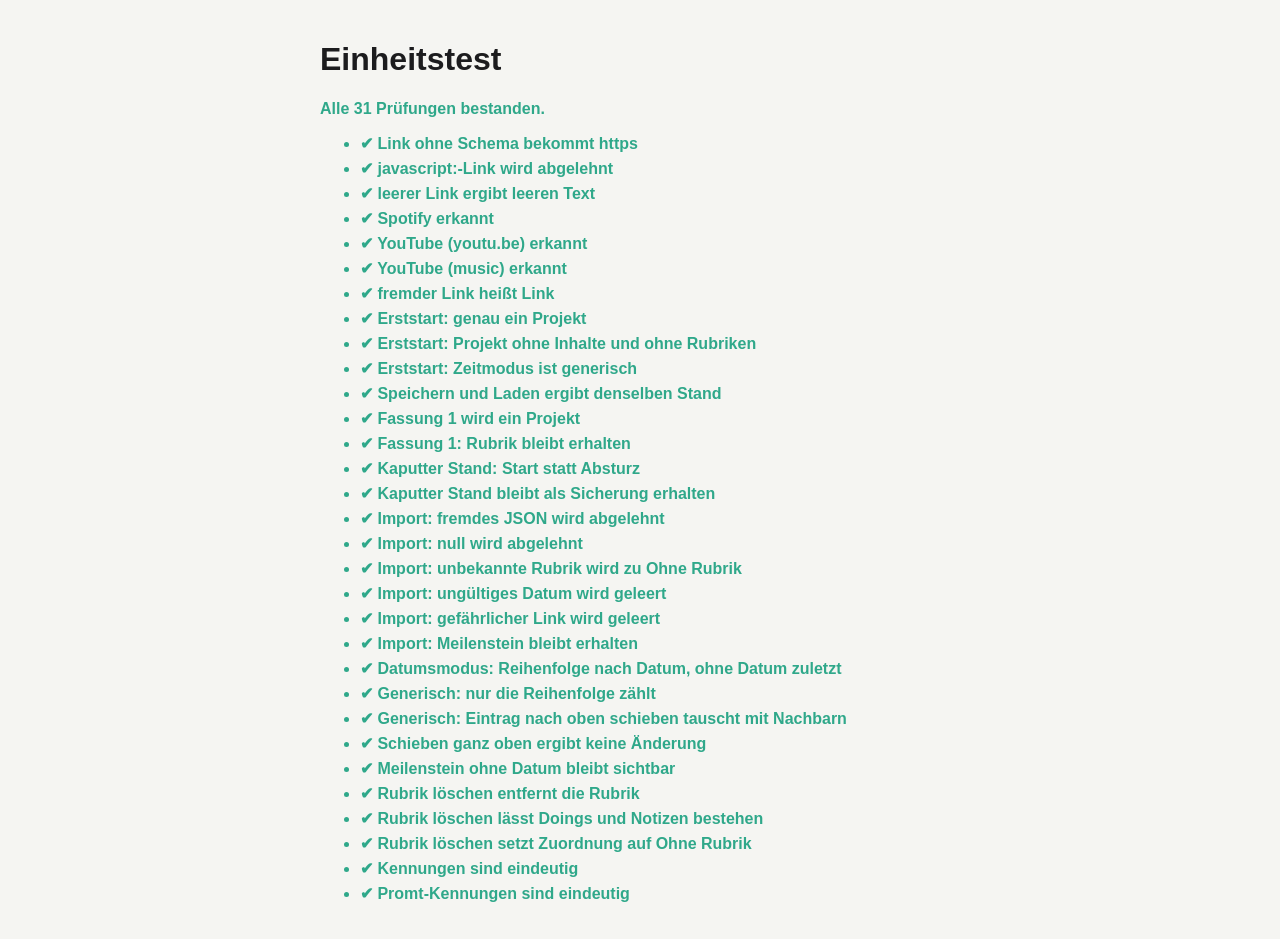
==== einheitstest.html @ d219ac7f "Initial commit Co-Authored-By: Claude Opus 5.5 <noreply@anthropic.com> Claude-Session: https://claud" ====
<!doctype html>
<html lang="de">
<head>
<meta charset="utf-8">
<meta name="viewport" content="width=device-width, initial-scale=1">
<title>Stick to the plan – Einheitstest</title>
<style>
  body{ font-family:-apple-system,"Segoe UI",Roboto,Arial,sans-serif; max-width:640px; margin:0 auto; padding:20px 16px; background:#f5f5f2; color:#1c1c1e; }
  @media (prefers-color-scheme: dark){ body{ background:#121214; color:#f2f2f2; } }
  li{ margin:6px 0; } .ok{ color:#2fa88a; font-weight:700; } .nein{ color:#e0393f; font-weight:700; }
</style>
</head>
<body>
<h1>Einheitstest</h1>
<p id="zusammenfassung"></p>
<ul id="liste"></ul>
<script src="./daten.js"></script>
<script src="./kern.js"></script>
<script>
  var ergebnisse = [];
  function pruefe(name, bedingung) { ergebnisse.push({ name: name, ok: !!bedingung }); }

  /* Speicher-Attrappe, damit der echte localStorage unberührt bleibt */
  function attrappe(start) {
    var m = start || {};
    return {
      getItem: function (k) { return Object.prototype.hasOwnProperty.call(m, k) ? m[k] : null; },
      setItem: function (k, v) { m[k] = String(v); }
    };
  }

  // Links
  pruefe("Link ohne Schema bekommt https", sichererLink("open.spotify.com/track/x") === "https://open.spotify.com/track/x");
  pruefe("javascript:-Link wird abgelehnt", sichererLink("javascript:alert(1)") === "");
  pruefe("leerer Link ergibt leeren Text", sichererLink("   ") === "");
  pruefe("Spotify erkannt", linkArt("https://open.spotify.com/track/x") === "Spotify");
  pruefe("YouTube (youtu.be) erkannt", linkArt("https://youtu.be/abc") === "YouTube");
  pruefe("YouTube (music) erkannt", linkArt("https://music.youtube.com/watch?v=abc") === "YouTube");
  pruefe("fremder Link heißt Link", linkArt("https://example.com") === "Link");

  // Erststart und Speichern
  var erst = ladeDaten(attrappe());
  pruefe("Erststart: genau ein Projekt", erst.projekte.length === 1);
  pruefe("Erststart: Projekt ohne Inhalte und ohne Rubriken", erst.projekte[0].doings.length === 0 && erst.projekte[0].rubriken.length === 0);
  pruefe("Erststart: Zeitmodus ist generisch", erst.projekte[0].zeitModus === "generisch");

  var speicher = attrappe();
  var d = ladeDaten(speicher);
  d.projekte[0].doings.push({ id: "d1", rubrikId: null, text: "Test", notiz: "", prompt: "", faellig: "", erledigt: false, erstellt: 1, ordnung: 1 });
  d.projekte[0].notizen.push({ id: "n1", text: "Lied", link: "https://youtu.be/abc", rubrikId: null, erstellt: 1, ordnung: 2 });
  speichereDaten(d, speicher);
  var zurueck = ladeDaten(speicher);
  pruefe("Speichern und Laden ergibt denselben Stand", zurueck.projekte[0].doings.length === 1 && zurueck.projekte[0].notizen[0].link === "https://youtu.be/abc");

  // Alter Stand (Fassung 1) wird ein Projekt
  var alt = saeubereDaten({ rubriken: [{ id: "r", name: "Musik" }], doings: [{ id: "x", rubrikId: "r", text: "A" }], notizen: [] });
  pruefe("Fassung 1 wird ein Projekt", alt && alt.projekte.length === 1 && alt.projekte[0].doings.length === 1);
  pruefe("Fassung 1: Rubrik bleibt erhalten", alt && alt.projekte[0].rubriken[0].name === "Musik");

  // Kaputter Stand
  var kaputt = attrappe({ "doings-daten-v1": "{kaputt" });
  var neu = ladeDaten(kaputt);
  pruefe("Kaputter Stand: Start statt Absturz", neu.projekte.length === 1);
  pruefe("Kaputter Stand bleibt als Sicherung erhalten", kaputt.getItem("doings-daten-v1-defekt") === "{kaputt");

  // Import
  pruefe("Import: fremdes JSON wird abgelehnt", saeubereDaten({ foo: 1 }) === null);
  pruefe("Import: null wird abgelehnt", saeubereDaten(null) === null);
  var importiert = saeubereDaten({ projekte: [{
    id: "p", name: "Umzug",
    rubriken: [{ id: "r", name: "Kisten" }],
    doings: [{ id: "x", rubrikId: "gibt-es-nicht", text: "A", faellig: "2026-13-45" }],
    notizen: [{ id: "y", text: "B", link: "javascript:alert(1)", rubrikId: "r" }],
    meilensteine: [{ id: "m", titel: "Schlüssel", datum: "2026-11-01" }]
  }] });
  pruefe("Import: unbekannte Rubrik wird zu Ohne Rubrik", importiert.projekte[0].doings[0].rubrikId === null);
  pruefe("Import: ungültiges Datum wird geleert", importiert.projekte[0].doings[0].faellig === "");
  pruefe("Import: gefährlicher Link wird geleert", importiert.projekte[0].notizen[0].link === "");
  pruefe("Import: Meilenstein bleibt erhalten", importiert.projekte[0].meilensteine[0].datum === "2026-11-01");

  // Zeitleiste im Datumsmodus: datierte Einträge aufsteigend, ohne Datum hinten
  var pz = { zeitModus: "datum", rubriken: [], notizen: [], doings: [
    { id: "a", text: "spät", faellig: "2026-12-01", erstellt: 1, ordnung: 1 },
    { id: "b", text: "ohne", faellig: "", erstellt: 2, ordnung: 2 },
    { id: "c", text: "früh", faellig: "2026-11-01", erstellt: 3, ordnung: 3 }
  ], meilensteine: [{ id: "m", titel: "Mitte", datum: "2026-11-15", erstellt: 4, ordnung: 4 }] };
  var lz = zeitleisteEintraege(pz).map(function (e) { return e.obj.id; });
  pruefe("Datumsmodus: Reihenfolge nach Datum, ohne Datum zuletzt", lz.join(",") === "c,m,a,b");

  // Generischer Modus: nur Reihenfolge, Datum egal
  pz.zeitModus = "generisch";
  var gz = zeitleisteEintraege(pz).map(function (e) { return e.obj.id; });
  pruefe("Generisch: nur die Reihenfolge zählt", gz.join(",") === "a,b,c,m");

  // Eintrag schieben
  zeitSchiebe(pz, "c", -1);
  var nachSchieben = zeitleisteEintraege(pz).map(function (e) { return e.obj.id; });
  pruefe("Generisch: Eintrag nach oben schieben tauscht mit Nachbarn", nachSchieben.indexOf("c") === 1 && nachSchieben.indexOf("b") === 2);
  pruefe("Schieben ganz oben ergibt keine Änderung", zeitSchiebe(pz, "a", -1) === false);

  // Meilenstein ohne Datum im Datumsmodus wird hinten einsortiert
  var lzNeu = zeitleisteEintraege({ zeitModus: "datum", doings: [], notizen: [], meilensteine: [{ id: "q", titel: "x", datum: "", erstellt: 1, ordnung: 1 }] });
  pruefe("Meilenstein ohne Datum bleibt sichtbar", lzNeu.length === 1 && lzNeu[0].datum === "");

  // Rubriken löschen
  var r = { rubriken: [{ id: "r1", name: "Musik" }], doings: [{ id: "a", rubrikId: "r1", text: "x" }], notizen: [{ id: "b", rubrikId: "r1", text: "y" }] };
  rubrikLoeschen(r, "r1");
  pruefe("Rubrik löschen entfernt die Rubrik", r.rubriken.length === 0);
  pruefe("Rubrik löschen lässt Doings und Notizen bestehen", r.doings.length === 1 && r.notizen.length === 1);
  pruefe("Rubrik löschen setzt Zuordnung auf Ohne Rubrik", r.doings[0].rubrikId === null && r.notizen[0].rubrikId === null);

  // Kennungen und Vorlagen
  var ids = {};
  for (var i = 0; i < 1000; i++) ids[neueId()] = true;
  pruefe("Kennungen sind eindeutig", Object.keys(ids).length === 1000);
  var vorlagenIds = PROMT_VORLAGEN.map(function (p) { return p.id; });
  pruefe("Promt-Kennungen sind eindeutig", vorlagenIds.length === new Set(vorlagenIds).size);

  var gut = ergebnisse.filter(function (e) { return e.ok; }).length;
  document.getElementById("zusammenfassung").innerHTML = gut === ergebnisse.length
    ? '<span class="ok">Alle ' + gut + " Prüfungen bestanden.</span>"
    : '<span class="nein">' + (ergebnisse.length - gut) + " von " + ergebnisse.length + " Prüfungen fehlgeschlagen.</span>";
  document.getElementById("liste").innerHTML = ergebnisse.map(function (e) {
    return "<li class=\"" + (e.ok ? "ok" : "nein") + '">' + (e.ok ? "✔ " : "✘ ") + e.name + "</li>";
  }).join("");
</script>
</body>
</html>
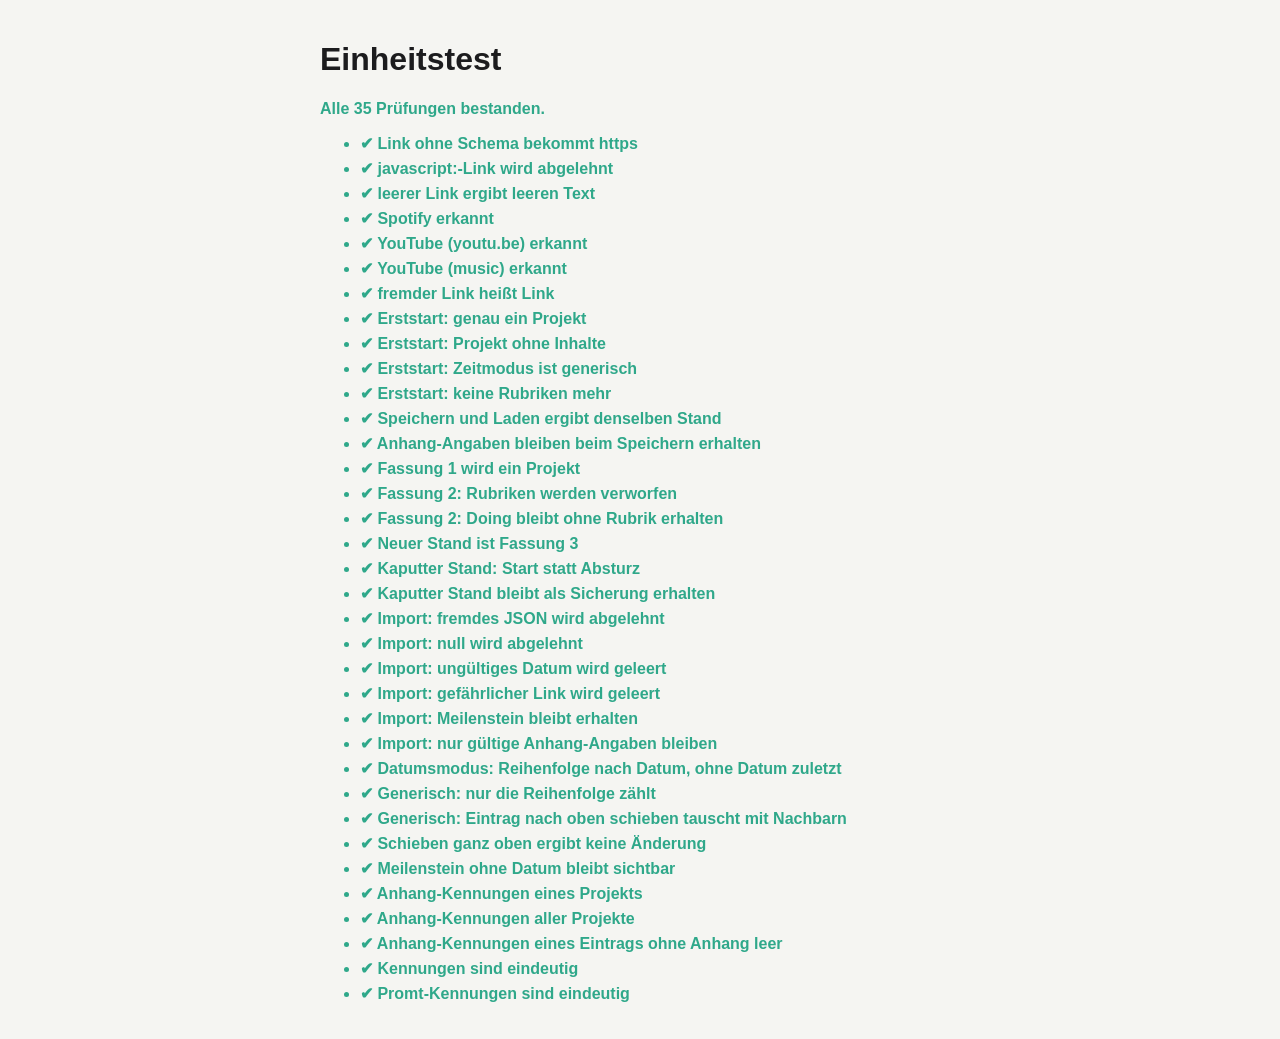
==== commit 7d8167e8: "Dateien, Teilen, Langdruck, Einklappen; Rubriken entfernt (Fassung 2026-10-26-1) - Fotos und Dateien" ====
--- a/einheitstest.html
+++ b/einheitstest.html
@@ -41,21 +41,28 @@
   // Erststart und Speichern
   var erst = ladeDaten(attrappe());
   pruefe("Erststart: genau ein Projekt", erst.projekte.length === 1);
-  pruefe("Erststart: Projekt ohne Inhalte und ohne Rubriken", erst.projekte[0].doings.length === 0 && erst.projekte[0].rubriken.length === 0);
+  pruefe("Erststart: Projekt ohne Inhalte", erst.projekte[0].doings.length === 0 && erst.projekte[0].notizen.length === 0);
   pruefe("Erststart: Zeitmodus ist generisch", erst.projekte[0].zeitModus === "generisch");
+  pruefe("Erststart: keine Rubriken mehr", erst.projekte[0].rubriken === undefined);
 
   var speicher = attrappe();
   var d = ladeDaten(speicher);
-  d.projekte[0].doings.push({ id: "d1", rubrikId: null, text: "Test", notiz: "", prompt: "", faellig: "", erledigt: false, erstellt: 1, ordnung: 1 });
-  d.projekte[0].notizen.push({ id: "n1", text: "Lied", link: "https://youtu.be/abc", rubrikId: null, erstellt: 1, ordnung: 2 });
+  d.projekte[0].doings.push({ id: "d1", text: "Test", notiz: "", prompt: "", faellig: "", anhaenge: [], erledigt: false, erstellt: 1, ordnung: 1 });
+  d.projekte[0].notizen.push({ id: "n1", text: "Lied", link: "https://youtu.be/abc", anhaenge: [{ id: "a1", name: "Foto.jpg", typ: "image/jpeg", groesse: 10 }], erstellt: 1, ordnung: 2 });
   speichereDaten(d, speicher);
   var zurueck = ladeDaten(speicher);
   pruefe("Speichern und Laden ergibt denselben Stand", zurueck.projekte[0].doings.length === 1 && zurueck.projekte[0].notizen[0].link === "https://youtu.be/abc");
+  pruefe("Anhang-Angaben bleiben beim Speichern erhalten", zurueck.projekte[0].notizen[0].anhaenge[0].name === "Foto.jpg");
 
   // Alter Stand (Fassung 1) wird ein Projekt
-  var alt = saeubereDaten({ rubriken: [{ id: "r", name: "Musik" }], doings: [{ id: "x", rubrikId: "r", text: "A" }], notizen: [] });
+  var alt = saeubereDaten({ doings: [{ id: "x", text: "A" }], notizen: [] });
   pruefe("Fassung 1 wird ein Projekt", alt && alt.projekte.length === 1 && alt.projekte[0].doings.length === 1);
-  pruefe("Fassung 1: Rubrik bleibt erhalten", alt && alt.projekte[0].rubriken[0].name === "Musik");
+
+  // Rubriken aus Fassung 2 werden beim Laden verworfen
+  var fassung2 = saeubereDaten({ fassung: 2, projekte: [{ id: "p", name: "Alt", rubriken: [{ id: "r", name: "Musik" }], doings: [{ id: "x", rubrikId: "r", text: "A" }], notizen: [] }] });
+  pruefe("Fassung 2: Rubriken werden verworfen", fassung2 && fassung2.projekte[0].rubriken === undefined);
+  pruefe("Fassung 2: Doing bleibt ohne Rubrik erhalten", fassung2 && fassung2.projekte[0].doings[0].rubrikId === undefined && fassung2.projekte[0].doings.length === 1);
+  pruefe("Neuer Stand ist Fassung 3", saeubereDaten({ projekte: [] }).fassung === 3);
 
   // Kaputter Stand
   var kaputt = attrappe({ "doings-daten-v1": "{kaputt" });
@@ -68,18 +75,17 @@
   pruefe("Import: null wird abgelehnt", saeubereDaten(null) === null);
   var importiert = saeubereDaten({ projekte: [{
     id: "p", name: "Umzug",
-    rubriken: [{ id: "r", name: "Kisten" }],
-    doings: [{ id: "x", rubrikId: "gibt-es-nicht", text: "A", faellig: "2026-13-45" }],
-    notizen: [{ id: "y", text: "B", link: "javascript:alert(1)", rubrikId: "r" }],
+    doings: [{ id: "x", text: "A", faellig: "2026-13-45" }],
+    notizen: [{ id: "y", text: "B", link: "javascript:alert(1)", anhaenge: [{ id: "ok", name: "Lied.mp3", typ: "audio/mpeg", groesse: 5 }, { name: "ohne Kennung" }, "kaputt"] }],
     meilensteine: [{ id: "m", titel: "Schlüssel", datum: "2026-11-01" }]
   }] });
-  pruefe("Import: unbekannte Rubrik wird zu Ohne Rubrik", importiert.projekte[0].doings[0].rubrikId === null);
   pruefe("Import: ungültiges Datum wird geleert", importiert.projekte[0].doings[0].faellig === "");
   pruefe("Import: gefährlicher Link wird geleert", importiert.projekte[0].notizen[0].link === "");
   pruefe("Import: Meilenstein bleibt erhalten", importiert.projekte[0].meilensteine[0].datum === "2026-11-01");
+  pruefe("Import: nur gültige Anhang-Angaben bleiben", importiert.projekte[0].notizen[0].anhaenge.length === 1 && importiert.projekte[0].notizen[0].anhaenge[0].id === "ok");
 
   // Zeitleiste im Datumsmodus: datierte Einträge aufsteigend, ohne Datum hinten
-  var pz = { zeitModus: "datum", rubriken: [], notizen: [], doings: [
+  var pz = { zeitModus: "datum", notizen: [], doings: [
     { id: "a", text: "spät", faellig: "2026-12-01", erstellt: 1, ordnung: 1 },
     { id: "b", text: "ohne", faellig: "", erstellt: 2, ordnung: 2 },
     { id: "c", text: "früh", faellig: "2026-11-01", erstellt: 3, ordnung: 3 }
@@ -102,12 +108,14 @@
   var lzNeu = zeitleisteEintraege({ zeitModus: "datum", doings: [], notizen: [], meilensteine: [{ id: "q", titel: "x", datum: "", erstellt: 1, ordnung: 1 }] });
   pruefe("Meilenstein ohne Datum bleibt sichtbar", lzNeu.length === 1 && lzNeu[0].datum === "");
 
-  // Rubriken löschen
-  var r = { rubriken: [{ id: "r1", name: "Musik" }], doings: [{ id: "a", rubrikId: "r1", text: "x" }], notizen: [{ id: "b", rubrikId: "r1", text: "y" }] };
-  rubrikLoeschen(r, "r1");
-  pruefe("Rubrik löschen entfernt die Rubrik", r.rubriken.length === 0);
-  pruefe("Rubrik löschen lässt Doings und Notizen bestehen", r.doings.length === 1 && r.notizen.length === 1);
-  pruefe("Rubrik löschen setzt Zuordnung auf Ohne Rubrik", r.doings[0].rubrikId === null && r.notizen[0].rubrikId === null);
+  // Dateien: Kennungen sammeln, auch über alle Projekte
+  var mitDateien = { projekte: [
+    { id: "p1", doings: [{ id: "x", anhaenge: [{ id: "f1" }] }], notizen: [{ id: "y", anhaenge: [{ id: "f2" }, { id: "f3" }] }], meilensteine: [] },
+    { id: "p2", doings: [], notizen: [{ id: "z", anhaenge: [{ id: "f4" }] }], meilensteine: [] }
+  ] };
+  pruefe("Anhang-Kennungen eines Projekts", anhangIdsVon(mitDateien.projekte[0]).join(",") === "f1,f2,f3");
+  pruefe("Anhang-Kennungen aller Projekte", alleAnhangIds(mitDateien).length === 4);
+  pruefe("Anhang-Kennungen eines Eintrags ohne Anhang leer", anhangIds({ id: "k" }).length === 0);
 
   // Kennungen und Vorlagen
   var ids = {};
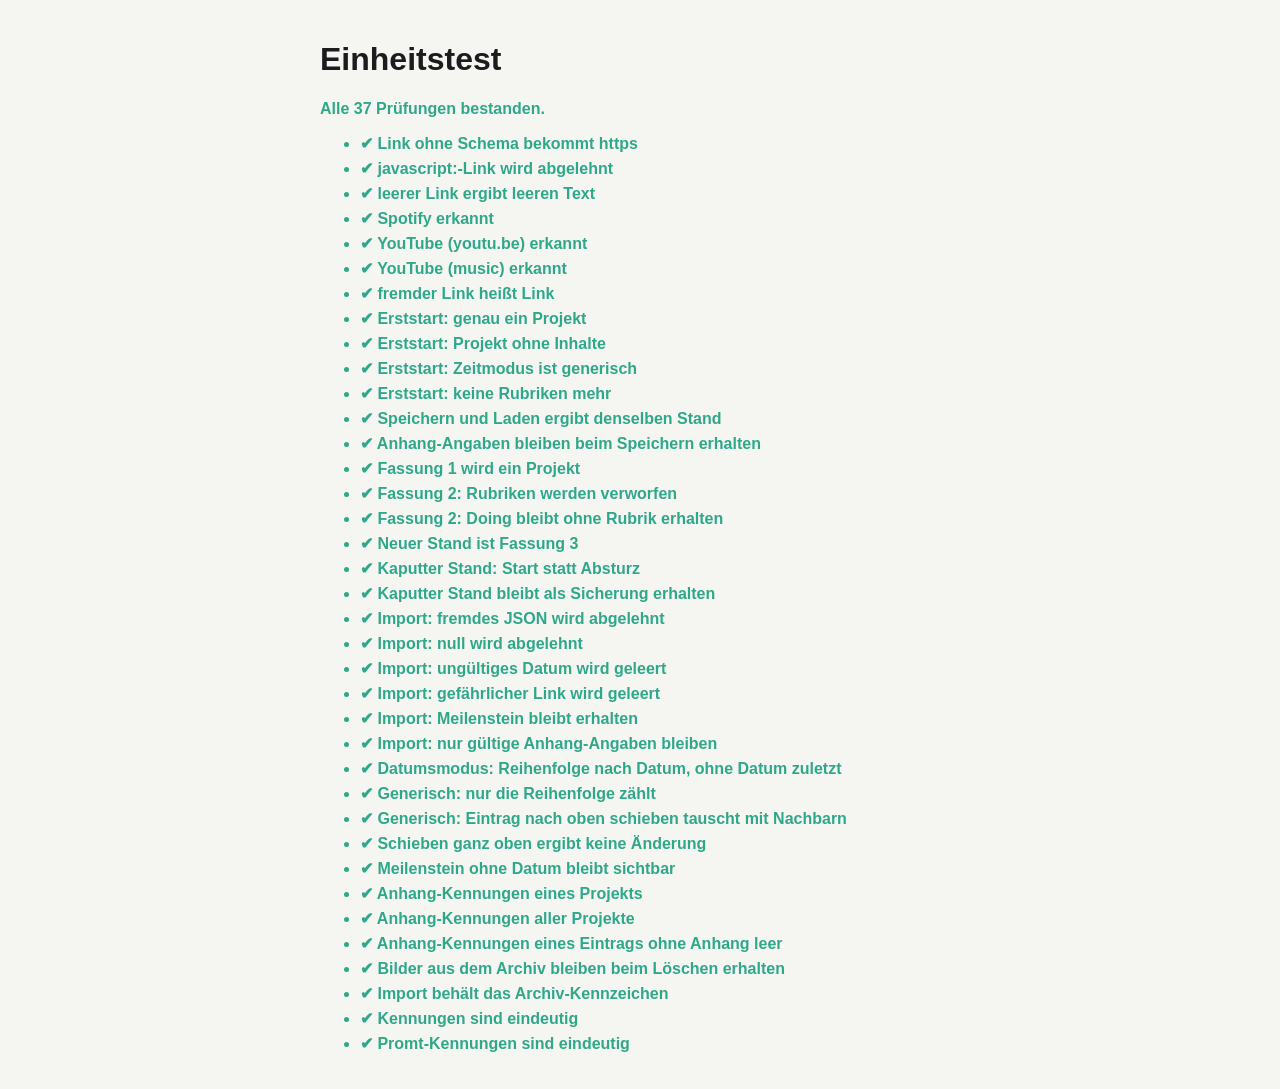
==== commit 5ae30b41: "Bilderarchiv ohne Doppelungen, Skizze, Rückgängig beim Abhaken, Prüfungen (Fassung 2026-10-28-6) - J" ====
--- a/einheitstest.html
+++ b/einheitstest.html
@@ -116,6 +116,9 @@
   pruefe("Anhang-Kennungen eines Projekts", anhangIdsVon(mitDateien.projekte[0]).join(",") === "f1,f2,f3");
   pruefe("Anhang-Kennungen aller Projekte", alleAnhangIds(mitDateien).length === 4);
   pruefe("Anhang-Kennungen eines Eintrags ohne Anhang leer", anhangIds({ id: "k" }).length === 0);
+  pruefe("Bilder aus dem Archiv bleiben beim Löschen erhalten", anhangIds({ anhaenge: [{ id: "a", archiv: true }, { id: "b", archiv: false }] }).join(",") === "b");
+  var mitArchiv = saeubereDaten({ projekte: [{ id: "p", doings: [], notizen: [{ id: "n", text: "x", anhaenge: [{ id: "f", name: "f.jpg", typ: "image/jpeg", groesse: 1, archiv: true }] }] }] });
+  pruefe("Import behält das Archiv-Kennzeichen", mitArchiv.projekte[0].notizen[0].anhaenge[0].archiv === true);
 
   // Kennungen und Vorlagen
   var ids = {};
